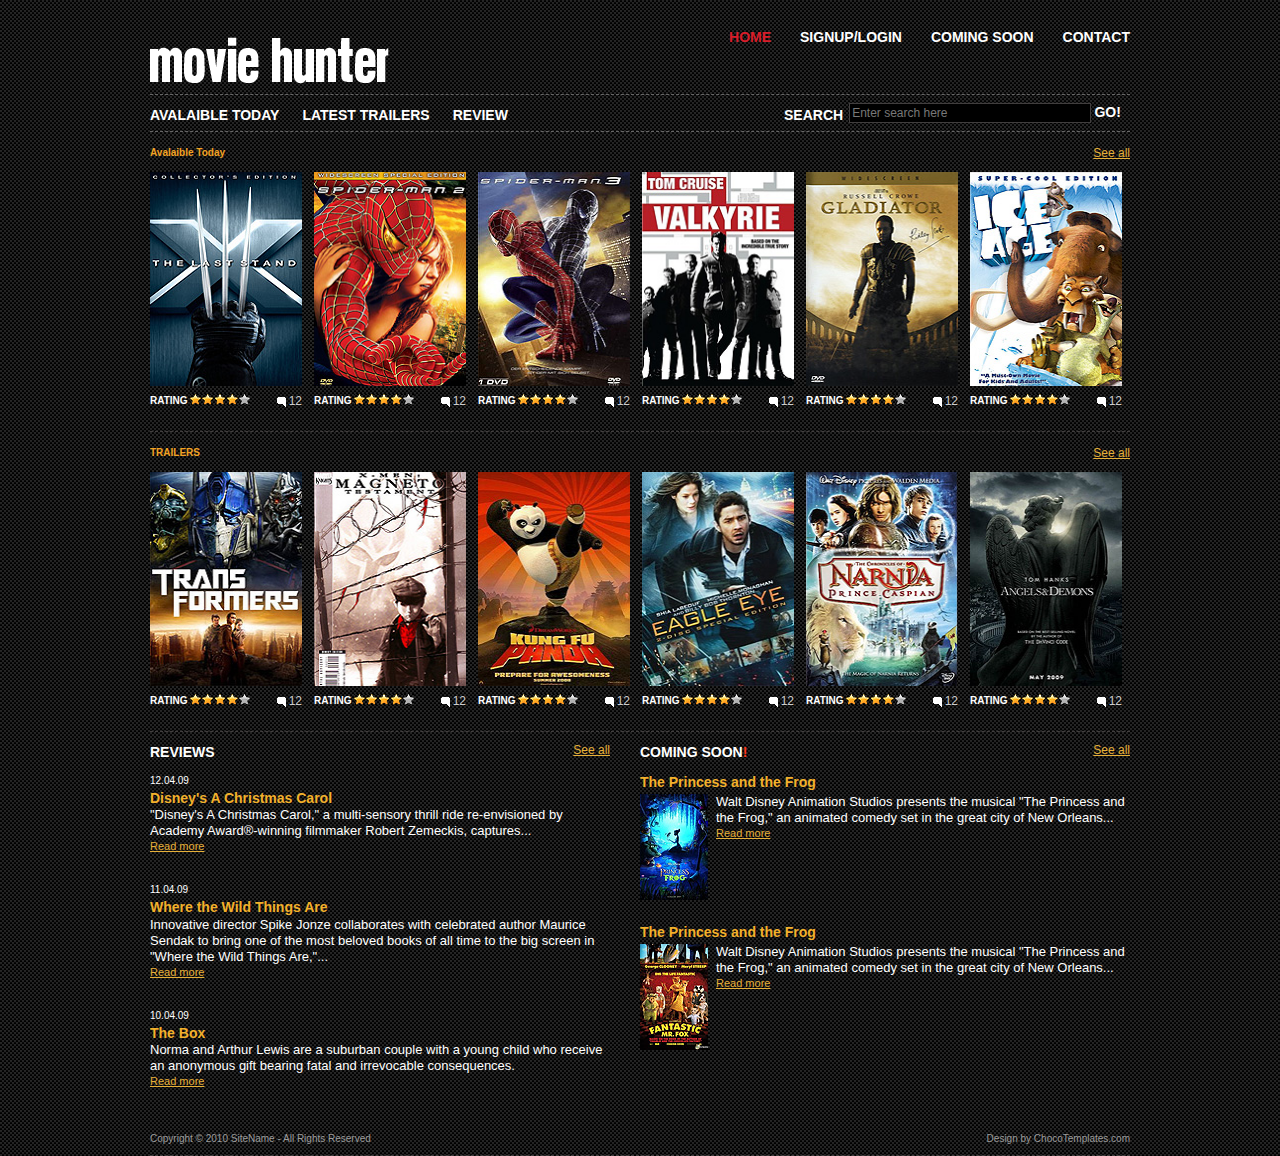
==== index.html @ adc01f28 "new" ====
<!DOCTYPE html>
<head>
<title>PopCorn Time</title>
<meta http-equiv="Content-Type" content="text/html; charset=utf-8" />
<link rel="stylesheet" href="css/style.css" type="text/css" media="all" />
<script type="text/javascript" src="js/jquery-1.4.2.min.js"></script>
<script type="text/javascript" src="js/jquery-func.js"></script>
</head>
<body>

  <script>
    function redivert() {
      window.location.href = "//web/index.html";
}
  </script>

<div id="shell">
  <div id="header">
    <h1 id="logo"><a href="#">PopCorn Time</a></h1>
    
    <div id="navigation">
      <ul>
        <li><a class="active" href="#">HOME</a></li>
        <li><a href="#">SIGNUP/LOGIN</a></li>
        <li><a href="#">COMING SOON</a></li>
        <li><a href="#">CONTACT</a></li>
      </ul>
    </div>
    <div id="sub-navigation">
      <ul>
        <li><a href="#">AVALAIBLE TODAY</a></li>
        <li><a href="#">LATEST TRAILERS</a></li>
        <li><a href="#">REVIEW</a></li>
      </ul>
      <div id="search">
        <form action="#" method="get" accept-charset="utf-8">
          <label for="search-field">SEARCH</label>
          <input type="text" name="search field" value="Enter search here" id="search-field" class="blink search-field"  />
          <input type="submit" value="GO!" class="search-button" />
        </form>
      </div>
    </div>
  </div>
  <div id="main">
    <div id="content">
      <div class="box" >
        <div class="head">
          <h2>Avalaible Today</h2>
          <p class="text-right"><a href="#">See all</a></p>
        </div>
       <div class="movie" onclick="redivert()"> 
          <div class="movie-image"> <span class="play"><span class="name">X-MAN</span></span> <a href="/moviehunter/index.html"><img src="css/images/movie1.jpg" alt="" /></a> </div>
          <div class="rating">
            <p>RATING</p>
            <div class="stars">
              <div class="stars-in"> </div>
            </div>
            <span class="comments">12</span> </div>
        </div></a>
        <div class="movie">
          <div class="movie-image"> <span class="play"><span class="name">SPIDER MAN 2</span></span> <a href="#"><img src="css/images/movie2.jpg" alt="" /></a> </div>
          <div class="rating">
            <p>RATING</p>
            <div class="stars">
              <div class="stars-in"> </div>
            </div>
            <span class="comments">12</span> </div>
        </div>
        <div class="movie">
          <div class="movie-image"> <span class="play"><span class="name">SPIDER MAN 3</span></span> <a href="#"><img src="css/images/movie3.jpg" alt="" /></a> </div>
          <div class="rating">
            <p>RATING</p>
            <div class="stars">
              <div class="stars-in"> </div>
            </div>
            <span class="comments">12</span> </div>
        </div>
        <div class="movie">
          <div class="movie-image"> <span class="play"><span class="name">VALKYRIE</span></span> <a href="#"><img src="css/images/movie4.jpg" alt="" /></a> </div>
          <div class="rating">
            <p>RATING</p>
            <div class="stars">
              <div class="stars-in"> </div>
            </div>
            <span class="comments">12</span> </div>
        </div>
        <div class="movie">
          <div class="movie-image"> <span class="play"><span class="name">GLADIATOR</span></span> <a href="#"><img src="css/images/movie5.jpg" alt="" /></a> </div>
          <div class="rating">
            <p>RATING</p>
            <div class="stars">
              <div class="stars-in"> </div>
            </div>
            <span class="comments">12</span> </div>
        </div>
        <div class="movie last">
          <div class="movie-image"> <span class="play"><span class="name">ICE AGE</span></span> <a href="#"><img src="css/images/movie6.jpg" alt="" /></a> </div>
          <div class="rating">
            <p>RATING</p>
            <div class="stars">
              <div class="stars-in"> </div>
            </div>
            <span class="comments">12</span> </div>
        </div>
        <div class="cl">&nbsp;</div>
      </div>
      <div class="box">
        <div class="head">
          <h2>TRAILERS</h2>
          <p class="text-right"><a href="#">See all</a></p>
        </div>
        <div class="movie">
          <div class="movie-image"> <span class="play"><span class="name">TRANSFORMERS</span></span> <a href="#"><img src="css/images/movie7.jpg" alt="" /></a> </div>
          <div class="rating">
            <p>RATING</p>
            <div class="stars">
              <div class="stars-in"> </div>
            </div>
            <span class="comments">12</span> </div>
        </div>
        <div class="movie">
          <div class="movie-image"> <span class="play"><span class="name">MAGNETO</span></span> <a href="#"><img src="css/images/movie8.jpg" alt="" /></a> </div>
          <div class="rating">
            <p>RATING</p>
            <div class="stars">
              <div class="stars-in"> </div>
            </div>
            <span class="comments">12</span> </div>
        </div>
        <div class="movie">
          <div class="movie-image"> <span class="play"><span class="name">KUNG FU PANDA</span></span> <a href="#"><img src="css/images/movie9.jpg" alt="" /></a> </div>
          <div class="rating">
            <p>RATING</p>
            <div class="stars">
              <div class="stars-in"> </div>
            </div>
            <span class="comments">12</span> </div>
        </div>
        <div class="movie">
          <div class="movie-image"> <span class="play"><span class="name">EAGLE EYE</span></span> <a href="#"><img src="css/images/movie10.jpg" alt="" /></a> </div>
          <div class="rating">
            <p>RATING</p>
            <div class="stars">
              <div class="stars-in"> </div>
            </div>
            <span class="comments">12</span> </div>
        </div>
        <div class="movie">
          <div class="movie-image"> <span class="play"><span class="name">NARNIA</span></span> <a href="#"><img src="css/images/movie11.jpg" alt="" /></a> </div>
          <div class="rating">
            <p>RATING</p>
            <div class="stars">
              <div class="stars-in"> </div>
            </div>
            <span class="comments">12</span> </div>
        </div>
        <div class="movie last">
          <div class="movie-image"> <span class="play"><span class="name">ANGELS &amp; DEMONS</span></span> <a href="#"><img src="css/images/movie12.jpg" alt="" /></a> </div>
          <div class="rating">
            <p>RATING</p>
            <div class="stars">
              <div class="stars-in"> </div>
            </div>
            <span class="comments">12</span> </div>
        </div>
        <div class="cl">&nbsp;</div>
      </div>
     
    <div id="news">
      <div class="head">
        <h3>REVIEWS</h3>
        <p class="text-right"><a href="#">See all</a></p>
      </div>
      <div class="content">
        <p class="date">12.04.09</p>
        <h4>Disney's A Christmas Carol</h4>
        <p>&quot;Disney's A Christmas Carol,&quot; a multi-sensory thrill ride re-envisioned by Academy Award&reg;-winning filmmaker Robert Zemeckis, captures... </p>
        <a href="#">Read more</a> </div>
      <div class="content">
        <p class="date">11.04.09</p>
        <h4>Where the Wild Things Are</h4>
        <p>Innovative director Spike Jonze collaborates with celebrated author Maurice Sendak to bring one of the most beloved books of all time to the big screen in &quot;Where the Wild Things Are,&quot;...</p>
        <a href="#">Read more</a> </div>
      <div class="content">
        <p class="date">10.04.09</p>
        <h4>The Box</h4>
        <p>Norma and Arthur Lewis are a suburban couple with a young child who receive an anonymous gift bearing fatal and irrevocable consequences.</p>
        <a href="#">Read more</a> </div>
    </div>
    <div id="coming">
      <div class="head">
        <h3>COMING SOON<strong>!</strong></h3>
        <p class="text-right"><a href="#">See all</a></p>
      </div>
      <div class="content">
        <h4>The Princess and the Frog </h4>
        <a href="#"><img src="css/images/coming-soon1.jpg" alt="" /></a>
        <p>Walt Disney Animation Studios presents the musical &quot;The Princess and the Frog,&quot; an animated comedy set in the great city of New Orleans...</p>
        <a href="#">Read more</a> </div>
      <div class="cl">&nbsp;</div>
      <div class="content">
        <h4>The Princess and the Frog </h4>
        <a href="#"><img src="css/images/coming-soon2.jpg" alt="" /></a>
        <p>Walt Disney Animation Studios presents the musical &quot;The Princess and the Frog,&quot; an animated comedy set in the great city of New Orleans...</p>
        <a href="#">Read more</a> </div>
    </div>
    <div class="cl">&nbsp;</div>
  </div>
  <div id="footer">
    <p class="lf">Copyright &copy; 2010 <a href="#">SiteName</a> - All Rights Reserved</p>
    <p class="rf">Design by <a href="http://chocotemplates.com/">ChocoTemplates.com</a></p>
    <div style="clear:both;"></div>
  </div>
</div>
<!-- END PAGE SOURCE -->
</body>
</html>
---- css/style.css ----
* {
	margin:0;
	padding:0;
	outline:0;
}
body {
	font-size:12px;
	line-height:1.3;
	font-family:Arial, Helvetica, Sans-Serif;
	color:#ccc;
	background:url('images/body-bg.gif');
}
a {
	color:#e7b038;
	text-decoration:underline;
	cursor:pointer;
}
a:hover {
	text-decoration:none;
}
a img {
	border:0;
}
input, textarea, select {
	font-size:12px;
	font-family:Arial, Helvetica, sans-serif;
}
textarea {
	overflow:auto;
}
.cl {
	display:block;
	height:0;
	font-size:0;
	line-height:0;
	text-indent:-4000px;
	clear:both;
}
.notext {
	font-size:0;
	line-height:0;
	text-indent:-4000px;
}
.left, .alignleft {
	float:left;
	display:inline;
}
.right, .alignright {
	float:right;
	display:inline;
}
.text-right {
	text-align:right;
}
h2 {
	font-size:10px;
	color:#f2a223;
	font-weight:bold;
}
h3 {
	font-size:14px;
	color:#fff;
	font-weight:bold;
}
h4 {
	font-size:14px;
	color:#f3b12b;
	font-weight:bold;
}
#shell {
	width:980px;
	margin:0 auto;
}
#header {
	position:relative;
}
h1#logo {
	position:absolute;
	top:37px;
	left:0;
}
h1#logo a {
	float:left;
	width:239px;
	height:49px;
	background:url('images/logo.gif') no-repeat 0 0;
	font-size:0;
	line-height:0;
	text-indent:-4000px;
}
.social {
	float:right;
	width:160px;
	padding-top:11px;
}
.social span {
	float:left;
	display:inline;
	font-size:10px;
	color:#9f9f9f;
	line-height:16px;
	padding-right:5px;
}
.social ul {
	list-style:none;
}
.social ul li {
	float:left;
	display:inline;
	width:16px;
	padding-right:2px;
}
.social ul li a {
	float:left;
	display:inline;
	width:16px;
	height:16px;
	background:url('images/social.gif') no-repeat 0 0;
	font-size:0;
	line-height:0;
	text-indent:-4000px;
}
.social ul li a.facebook {
	background-position:-18px 0;
}
.social ul li a.vimeo {
	background-position:-36px 0;
}
.social ul li a.rss {
	background-position:-54px 0;
}
#navigation {
	float:right;
	clear:right;
	padding-top:28px;
	padding-bottom:47px;
}
#navigation ul {
	list-style:none;
}
#navigation ul li {
	float:left;
	display:inline;
	padding-left:29px;
}
#navigation ul li a {
	font-size:14px;
	font-weight:bold;
	color:#fff;
	text-decoration:none;
}
#navigation ul li a.active, #navigation ul li a:hover {
	color:#d91d2a;
}
#sub-navigation {
	display:block;
	clear:right;
	border-top:1px dashed #666;
	border-bottom:1px dashed #666;
	padding:8px 0;
}
#sub-navigation ul {
	list-style:none;
}
#sub-navigation ul li {
	float:left;
	display:inline;
	padding-right:23px;
}
#sub-navigation ul li a {
	font-size:14px;
	font-weight:bold;
	color:#fff;
	line-height:24px;
	text-decoration:none;
}
#sub-navigation ul li a:hover {
	text-decoration:underline;
}
#search {
	width:346px;
	margin:0 0 0 auto;
}
#search label {
	float:left;
	display:inline;
	font-size:14px;
	font-weight:bold;
	color:#fff;
	line-height:24px;
	padding-right:6px;
}
#search .search-field {
	width:238px;
	border:1px solid #413e3e;
	background:#000;
	color:#787878;
	padding:2px 0 2px 2px;
}
#search .search-button {
	font-size:14px;
	font-weight:bold;
	border:0;
	background:none;
	color:#fff;
	cursor:pointer;
}
#main {
	border-bottom:1px dashed #413e3e;
}
#content {
}
.box {
	width:980px;
	border-bottom:1px dashed #413e3e;
	padding-bottom:21px;
}
.box .head {
	width:980px;
	padding-top:14px;
	padding-bottom:11px;
}
.box .head h2 {
	float:left;
	display:inline;
}
.box .movie {
	width:152px;
	float:left;
	padding-right:12px;
}
.movie-image {
	float:left;
	width:152px;
	height:214px;
	position:relative;
}
.movie-image img {
	width:152px;
	height:214px;
}
.movie-image a {
	float:left;
	display:inline;
	width:152px;
	height:214px;
	position:relative;
	z-index:2;
}
.play {
	position:absolute;
	top:0;
	left:0;
	width:152px;
	height:214px;
	background:url('images/image-hover.png');
	display:block;
	z-index:5;
	cursor:pointer;
	display:none;
}
.movie span.name {
	font-weight:bold;
	color:#fff;
	font-size:14px;
	text-align:center;
	padding-top:160px;
	display:block;
}
.box .last {
	padding:0;
}
.rating {
	float:left;
	width:152px;
	padding-top:8px;
}
.rating p {
	float:left;
	font-size:10px;
	color:#fff;
	font-weight:bold;
}
.rating .stars {
	float:left;
	width:60px;
	height:11px;
	background:url('images/stars.gif') no-repeat 0 0;
	margin-left:2px;
}
.rating .stars-in {
	width:48px;
	display:inline;
	background:url('images/stars.gif') no-repeat 0 bottom;
	position:absolute;
	height:11px;
	font-size:0;
	line-height:0;
	text-indent:-4000px;
}
.comments {
	background:url('images/comments.gif') no-repeat 0 center;
	padding-left:12px;
	float:right;
}
#news {
	width:460px;
	float:left;
}
#news .head {
	width:460px;
	padding-top:11px;
	padding-bottom:14px;
}
#news h3, #coming h3 {
	float:left;
}
#coming {
	width:490px;
	float:left;
	padding-left:30px;
}
#coming .head {
	width:490px;
	padding-top:11px;
	padding-bottom:14px;
}
#coming .head strong {
	color:#ff361a;
}
#coming .content {
	min-height:130px;
	height:auto !important;
	height:130px;
	padding-bottom:20px;
}
#coming .content h4 {
	padding-bottom:3px;
}
.content {
	padding-bottom:28px;
}
.content .date {
	font-size:10px;
	color:#fff;
}
.content img {
	float:left;
	width:68px;
	padding-right:8px;
}
.content p {
	font-size:13px;
	color:#fff;
	line-height:16px;
}
.content a {
	font-size:11px;
}
#footer {
	padding:15px 0 0 0;
	font-size:10px;
}
#footer, #footer a {
	color:#9c9c9c;
	text-decoration:none;
}
#footer a:hover {
	text-decoration:none;
}
#footer p {
	margin:0;
	padding:0 0 11px 0;
	line-height:normal;
	white-space:nowrap;
}
#footer .lf {
	float:left;
}
#footer .rf {
	float:right;
}
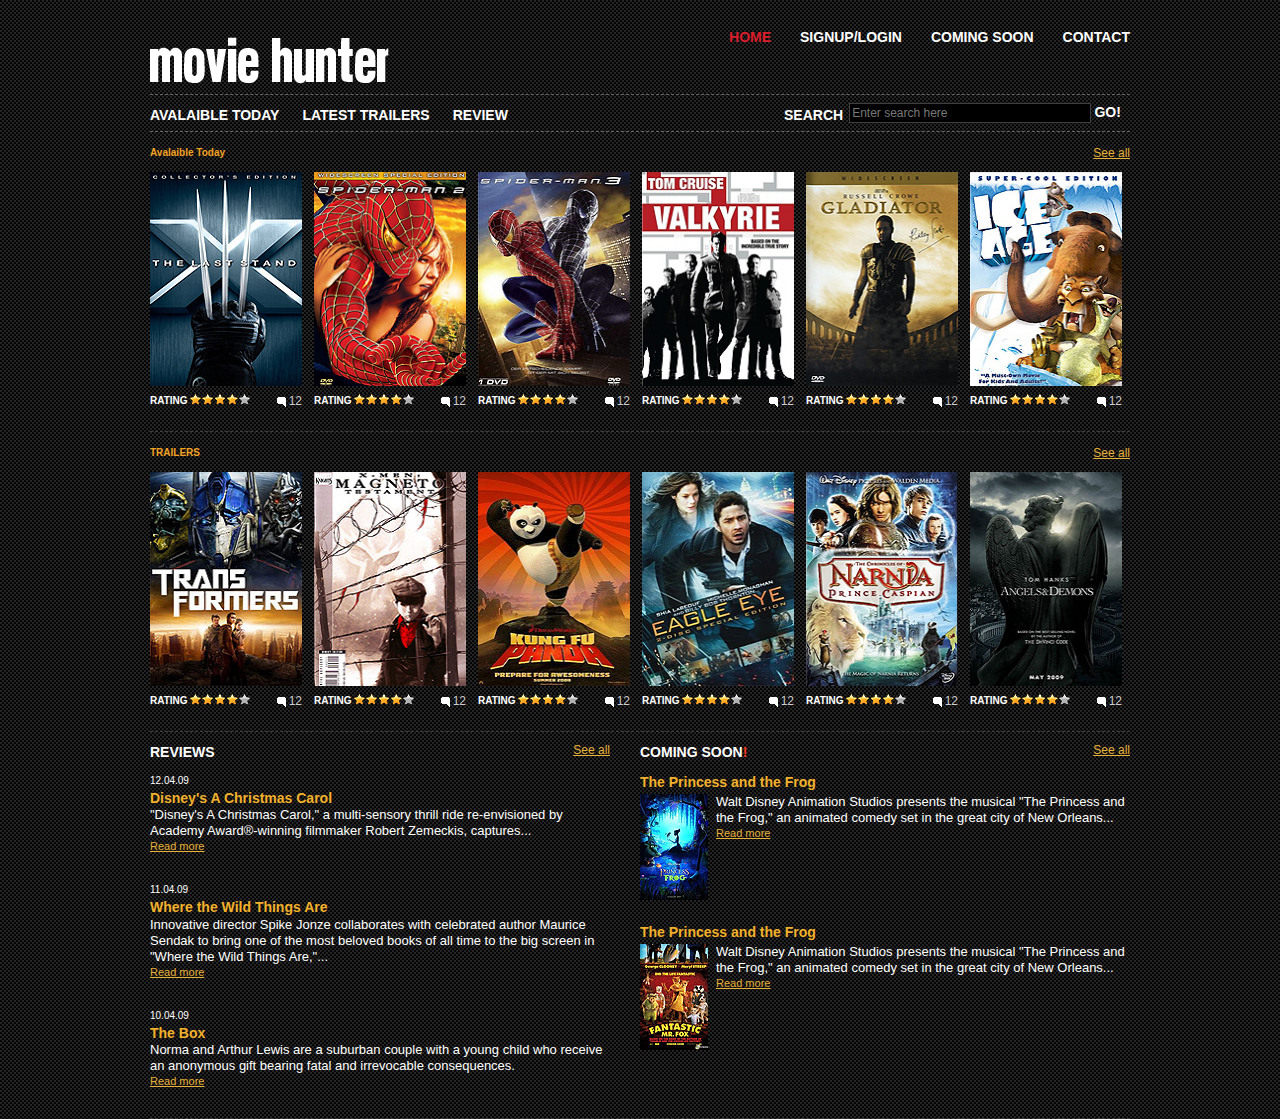
==== commit 225500c0: "trial" ====
--- a/index.html
+++ b/index.html
@@ -10,13 +10,13 @@
 
   <script>
     function redivert() {
-      window.location.href = "//web/index.html";
+      window.location.href = "https://meghaa-n.github.io/WebAssignment/web/index.html";
 }
   </script>
 
 <div id="shell">
   <div id="header">
-    <h1 id="logo"><a href="#">PopCorn Time</a></h1>
+    <h1 id="logo"><a href="#">POPCORN</a></h1>
     
     <div id="navigation">
       <ul>
@@ -206,12 +206,7 @@
     </div>
     <div class="cl">&nbsp;</div>
   </div>
-  <div id="footer">
-    <p class="lf">Copyright &copy; 2010 <a href="#">SiteName</a> - All Rights Reserved</p>
-    <p class="rf">Design by <a href="http://chocotemplates.com/">ChocoTemplates.com</a></p>
-    <div style="clear:both;"></div>
-  </div>
-</div>
+ 
 <!-- END PAGE SOURCE -->
 </body>
 </html>